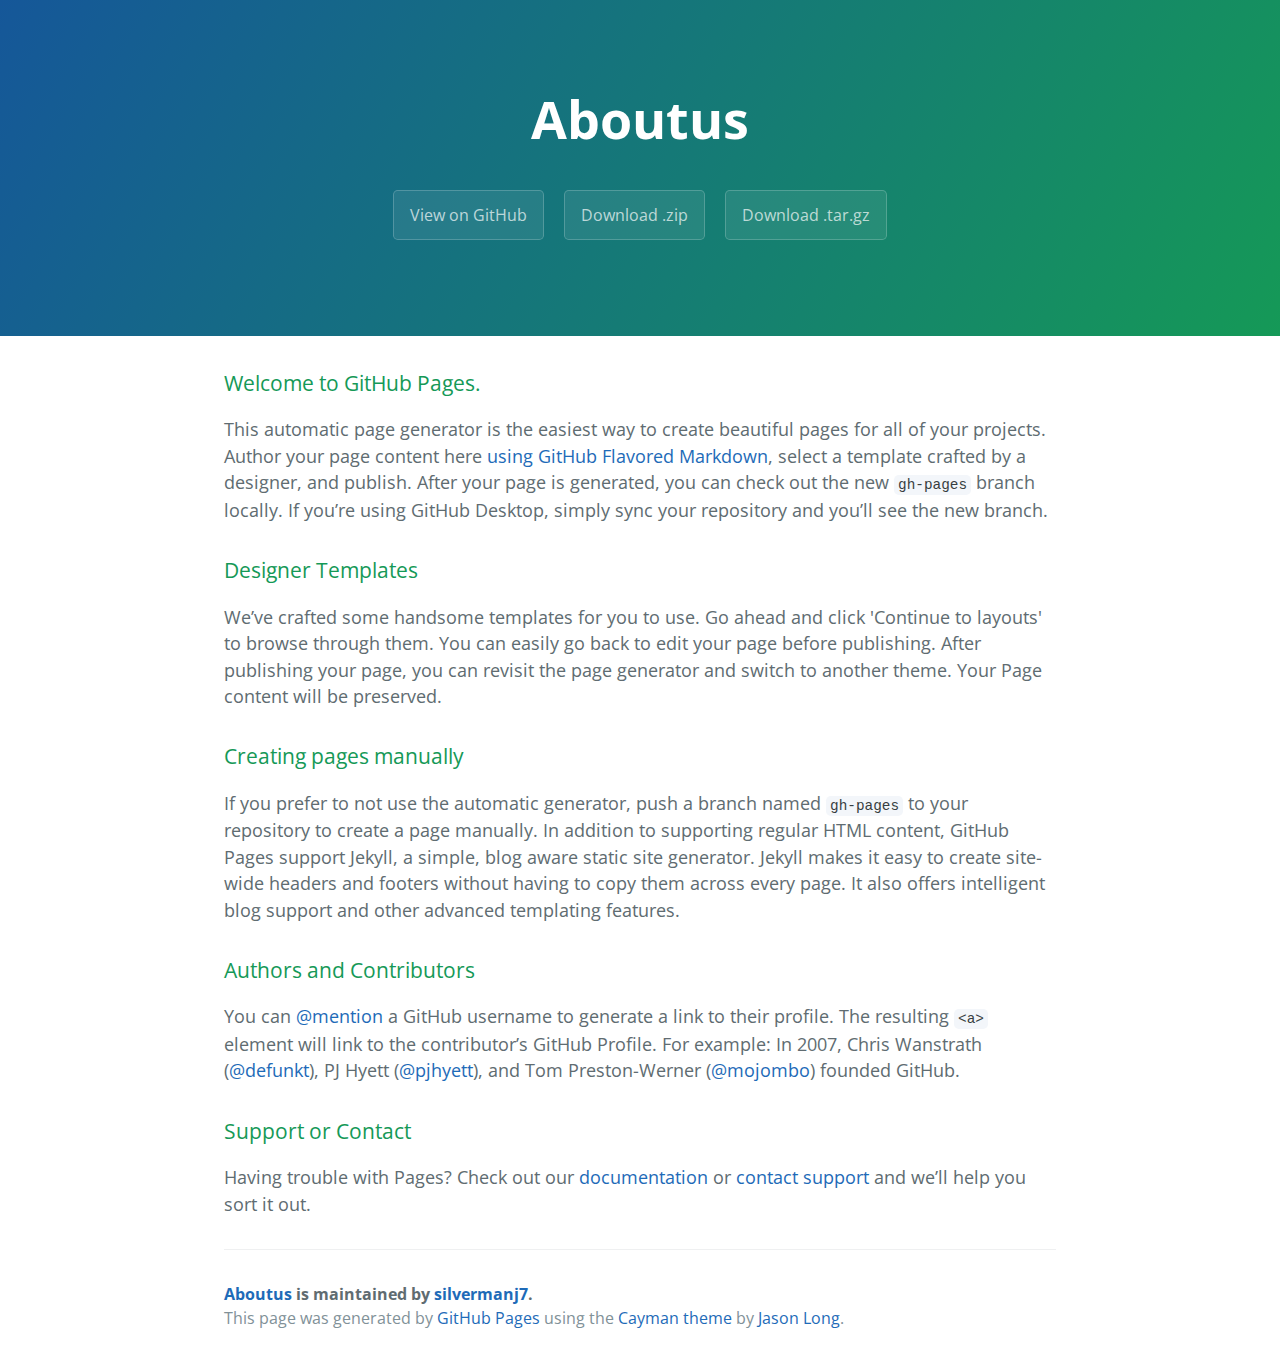
==== index.html @ eceffdce "Create gh-pages branch via GitHub" ====
<!DOCTYPE html>
<html lang="en-us">
  <head>
    <meta charset="UTF-8">
    <title>Aboutus by silvermanj7</title>
    <meta name="viewport" content="width=device-width, initial-scale=1">
    <link rel="stylesheet" type="text/css" href="stylesheets/normalize.css" media="screen">
    <link href='https://fonts.googleapis.com/css?family=Open+Sans:400,700' rel='stylesheet' type='text/css'>
    <link rel="stylesheet" type="text/css" href="stylesheets/stylesheet.css" media="screen">
    <link rel="stylesheet" type="text/css" href="stylesheets/github-light.css" media="screen">
  </head>
  <body>
    <section class="page-header">
      <h1 class="project-name">Aboutus</h1>
      <h2 class="project-tagline"></h2>
      <a href="https://github.com/silvermanj7/aboutus" class="btn">View on GitHub</a>
      <a href="https://github.com/silvermanj7/aboutus/zipball/master" class="btn">Download .zip</a>
      <a href="https://github.com/silvermanj7/aboutus/tarball/master" class="btn">Download .tar.gz</a>
    </section>

    <section class="main-content">
      <h3>
<a id="welcome-to-github-pages" class="anchor" href="#welcome-to-github-pages" aria-hidden="true"><span aria-hidden="true" class="octicon octicon-link"></span></a>Welcome to GitHub Pages.</h3>

<p>This automatic page generator is the easiest way to create beautiful pages for all of your projects. Author your page content here <a href="https://guides.github.com/features/mastering-markdown/">using GitHub Flavored Markdown</a>, select a template crafted by a designer, and publish. After your page is generated, you can check out the new <code>gh-pages</code> branch locally. If you’re using GitHub Desktop, simply sync your repository and you’ll see the new branch.</p>

<h3>
<a id="designer-templates" class="anchor" href="#designer-templates" aria-hidden="true"><span aria-hidden="true" class="octicon octicon-link"></span></a>Designer Templates</h3>

<p>We’ve crafted some handsome templates for you to use. Go ahead and click 'Continue to layouts' to browse through them. You can easily go back to edit your page before publishing. After publishing your page, you can revisit the page generator and switch to another theme. Your Page content will be preserved.</p>

<h3>
<a id="creating-pages-manually" class="anchor" href="#creating-pages-manually" aria-hidden="true"><span aria-hidden="true" class="octicon octicon-link"></span></a>Creating pages manually</h3>

<p>If you prefer to not use the automatic generator, push a branch named <code>gh-pages</code> to your repository to create a page manually. In addition to supporting regular HTML content, GitHub Pages support Jekyll, a simple, blog aware static site generator. Jekyll makes it easy to create site-wide headers and footers without having to copy them across every page. It also offers intelligent blog support and other advanced templating features.</p>

<h3>
<a id="authors-and-contributors" class="anchor" href="#authors-and-contributors" aria-hidden="true"><span aria-hidden="true" class="octicon octicon-link"></span></a>Authors and Contributors</h3>

<p>You can <a href="https://help.github.com/articles/basic-writing-and-formatting-syntax/#mentioning-users-and-teams" class="user-mention">@mention</a> a GitHub username to generate a link to their profile. The resulting <code>&lt;a&gt;</code> element will link to the contributor’s GitHub Profile. For example: In 2007, Chris Wanstrath (<a href="https://github.com/defunkt" class="user-mention">@defunkt</a>), PJ Hyett (<a href="https://github.com/pjhyett" class="user-mention">@pjhyett</a>), and Tom Preston-Werner (<a href="https://github.com/mojombo" class="user-mention">@mojombo</a>) founded GitHub.</p>

<h3>
<a id="support-or-contact" class="anchor" href="#support-or-contact" aria-hidden="true"><span aria-hidden="true" class="octicon octicon-link"></span></a>Support or Contact</h3>

<p>Having trouble with Pages? Check out our <a href="https://help.github.com/pages">documentation</a> or <a href="https://github.com/contact">contact support</a> and we’ll help you sort it out.</p>

      <footer class="site-footer">
        <span class="site-footer-owner"><a href="https://github.com/silvermanj7/aboutus">Aboutus</a> is maintained by <a href="https://github.com/silvermanj7">silvermanj7</a>.</span>

        <span class="site-footer-credits">This page was generated by <a href="https://pages.github.com">GitHub Pages</a> using the <a href="https://github.com/jasonlong/cayman-theme">Cayman theme</a> by <a href="https://twitter.com/jasonlong">Jason Long</a>.</span>
      </footer>

    </section>

  
  </body>
</html>
---- stylesheets/stylesheet.css ----
* {
  box-sizing: border-box; }

body {
  padding: 0;
  margin: 0;
  font-family: "Open Sans", "Helvetica Neue", Helvetica, Arial, sans-serif;
  font-size: 16px;
  line-height: 1.5;
  color: #606c71; }

a {
  color: #1e6bb8;
  text-decoration: none; }
  a:hover {
    text-decoration: underline; }

.btn {
  display: inline-block;
  margin-bottom: 1rem;
  color: rgba(255, 255, 255, 0.7);
  background-color: rgba(255, 255, 255, 0.08);
  border-color: rgba(255, 255, 255, 0.2);
  border-style: solid;
  border-width: 1px;
  border-radius: 0.3rem;
  transition: color 0.2s, background-color 0.2s, border-color 0.2s; }
  .btn + .btn {
    margin-left: 1rem; }

.btn:hover {
  color: rgba(255, 255, 255, 0.8);
  text-decoration: none;
  background-color: rgba(255, 255, 255, 0.2);
  border-color: rgba(255, 255, 255, 0.3); }

@media screen and (min-width: 64em) {
  .btn {
    padding: 0.75rem 1rem; } }

@media screen and (min-width: 42em) and (max-width: 64em) {
  .btn {
    padding: 0.6rem 0.9rem;
    font-size: 0.9rem; } }

@media screen and (max-width: 42em) {
  .btn {
    display: block;
    width: 100%;
    padding: 0.75rem;
    font-size: 0.9rem; }
    .btn + .btn {
      margin-top: 1rem;
      margin-left: 0; } }

.page-header {
  color: #fff;
  text-align: center;
  background-color: #159957;
  background-image: linear-gradient(120deg, #155799, #159957); }

@media screen and (min-width: 64em) {
  .page-header {
    padding: 5rem 6rem; } }

@media screen and (min-width: 42em) and (max-width: 64em) {
  .page-header {
    padding: 3rem 4rem; } }

@media screen and (max-width: 42em) {
  .page-header {
    padding: 2rem 1rem; } }

.project-name {
  margin-top: 0;
  margin-bottom: 0.1rem; }

@media screen and (min-width: 64em) {
  .project-name {
    font-size: 3.25rem; } }

@media screen and (min-width: 42em) and (max-width: 64em) {
  .project-name {
    font-size: 2.25rem; } }

@media screen and (max-width: 42em) {
  .project-name {
    font-size: 1.75rem; } }

.project-tagline {
  margin-bottom: 2rem;
  font-weight: normal;
  opacity: 0.7; }

@media screen and (min-width: 64em) {
  .project-tagline {
    font-size: 1.25rem; } }

@media screen and (min-width: 42em) and (max-width: 64em) {
  .project-tagline {
    font-size: 1.15rem; } }

@media screen and (max-width: 42em) {
  .project-tagline {
    font-size: 1rem; } }

.main-content :first-child {
  margin-top: 0; }
.main-content img {
  max-width: 100%; }
.main-content h1, .main-content h2, .main-content h3, .main-content h4, .main-content h5, .main-content h6 {
  margin-top: 2rem;
  margin-bottom: 1rem;
  font-weight: normal;
  color: #159957; }
.main-content p {
  margin-bottom: 1em; }
.main-content code {
  padding: 2px 4px;
  font-family: Consolas, "Liberation Mono", Menlo, Courier, monospace;
  font-size: 0.9rem;
  color: #383e41;
  background-color: #f3f6fa;
  border-radius: 0.3rem; }
.main-content pre {
  padding: 0.8rem;
  margin-top: 0;
  margin-bottom: 1rem;
  font: 1rem Consolas, "Liberation Mono", Menlo, Courier, monospace;
  color: #567482;
  word-wrap: normal;
  background-color: #f3f6fa;
  border: solid 1px #dce6f0;
  border-radius: 0.3rem; }
  .main-content pre > code {
    padding: 0;
    margin: 0;
    font-size: 0.9rem;
    color: #567482;
    word-break: normal;
    white-space: pre;
    background: transparent;
    border: 0; }
.main-content .highlight {
  margin-bottom: 1rem; }
  .main-content .highlight pre {
    margin-bottom: 0;
    word-break: normal; }
.main-content .highlight pre, .main-content pre {
  padding: 0.8rem;
  overflow: auto;
  font-size: 0.9rem;
  line-height: 1.45;
  border-radius: 0.3rem; }
.main-content pre code, .main-content pre tt {
  display: inline;
  max-width: initial;
  padding: 0;
  margin: 0;
  overflow: initial;
  line-height: inherit;
  word-wrap: normal;
  background-color: transparent;
  border: 0; }
  .main-content pre code:before, .main-content pre code:after, .main-content pre tt:before, .main-content pre tt:after {
    content: normal; }
.main-content ul, .main-content ol {
  margin-top: 0; }
.main-content blockquote {
  padding: 0 1rem;
  margin-left: 0;
  color: #819198;
  border-left: 0.3rem solid #dce6f0; }
  .main-content blockquote > :first-child {
    margin-top: 0; }
  .main-content blockquote > :last-child {
    margin-bottom: 0; }
.main-content table {
  display: block;
  width: 100%;
  overflow: auto;
  word-break: normal;
  word-break: keep-all; }
  .main-content table th {
    font-weight: bold; }
  .main-content table th, .main-content table td {
    padding: 0.5rem 1rem;
    border: 1px solid #e9ebec; }
.main-content dl {
  padding: 0; }
  .main-content dl dt {
    padding: 0;
    margin-top: 1rem;
    font-size: 1rem;
    font-weight: bold; }
  .main-content dl dd {
    padding: 0;
    margin-bottom: 1rem; }
.main-content hr {
  height: 2px;
  padding: 0;
  margin: 1rem 0;
  background-color: #eff0f1;
  border: 0; }

@media screen and (min-width: 64em) {
  .main-content {
    max-width: 64rem;
    padding: 2rem 6rem;
    margin: 0 auto;
    font-size: 1.1rem; } }

@media screen and (min-width: 42em) and (max-width: 64em) {
  .main-content {
    padding: 2rem 4rem;
    font-size: 1.1rem; } }

@media screen and (max-width: 42em) {
  .main-content {
    padding: 2rem 1rem;
    font-size: 1rem; } }

.site-footer {
  padding-top: 2rem;
  margin-top: 2rem;
  border-top: solid 1px #eff0f1; }

.site-footer-owner {
  display: block;
  font-weight: bold; }

.site-footer-credits {
  color: #819198; }

@media screen and (min-width: 64em) {
  .site-footer {
    font-size: 1rem; } }

@media screen and (min-width: 42em) and (max-width: 64em) {
  .site-footer {
    font-size: 1rem; } }

@media screen and (max-width: 42em) {
  .site-footer {
    font-size: 0.9rem; } }
---- stylesheets/github-light.css ----
/*
The MIT License (MIT)

Copyright (c) 2016 GitHub, Inc.

Permission is hereby granted, free of charge, to any person obtaining a copy
of this software and associated documentation files (the "Software"), to deal
in the Software without restriction, including without limitation the rights
to use, copy, modify, merge, publish, distribute, sublicense, and/or sell
copies of the Software, and to permit persons to whom the Software is
furnished to do so, subject to the following conditions:

The above copyright notice and this permission notice shall be included in all
copies or substantial portions of the Software.

THE SOFTWARE IS PROVIDED "AS IS", WITHOUT WARRANTY OF ANY KIND, EXPRESS OR
IMPLIED, INCLUDING BUT NOT LIMITED TO THE WARRANTIES OF MERCHANTABILITY,
FITNESS FOR A PARTICULAR PURPOSE AND NONINFRINGEMENT. IN NO EVENT SHALL THE
AUTHORS OR COPYRIGHT HOLDERS BE LIABLE FOR ANY CLAIM, DAMAGES OR OTHER
LIABILITY, WHETHER IN AN ACTION OF CONTRACT, TORT OR OTHERWISE, ARISING FROM,
OUT OF OR IN CONNECTION WITH THE SOFTWARE OR THE USE OR OTHER DEALINGS IN THE
SOFTWARE.

*/

.pl-c /* comment */ {
  color: #969896;
}

.pl-c1 /* constant, variable.other.constant, support, meta.property-name, support.constant, support.variable, meta.module-reference, markup.raw, meta.diff.header */,
.pl-s .pl-v /* string variable */ {
  color: #0086b3;
}

.pl-e /* entity */,
.pl-en /* entity.name */ {
  color: #795da3;
}

.pl-smi /* variable.parameter.function, storage.modifier.package, storage.modifier.import, storage.type.java, variable.other */,
.pl-s .pl-s1 /* string source */ {
  color: #333;
}

.pl-ent /* entity.name.tag */ {
  color: #63a35c;
}

.pl-k /* keyword, storage, storage.type */ {
  color: #a71d5d;
}

.pl-s /* string */,
.pl-pds /* punctuation.definition.string, string.regexp.character-class */,
.pl-s .pl-pse .pl-s1 /* string punctuation.section.embedded source */,
.pl-sr /* string.regexp */,
.pl-sr .pl-cce /* string.regexp constant.character.escape */,
.pl-sr .pl-sre /* string.regexp source.ruby.embedded */,
.pl-sr .pl-sra /* string.regexp string.regexp.arbitrary-repitition */ {
  color: #183691;
}

.pl-v /* variable */ {
  color: #ed6a43;
}

.pl-id /* invalid.deprecated */ {
  color: #b52a1d;
}

.pl-ii /* invalid.illegal */ {
  color: #f8f8f8;
  background-color: #b52a1d;
}

.pl-sr .pl-cce /* string.regexp constant.character.escape */ {
  font-weight: bold;
  color: #63a35c;
}

.pl-ml /* markup.list */ {
  color: #693a17;
}

.pl-mh /* markup.heading */,
.pl-mh .pl-en /* markup.heading entity.name */,
.pl-ms /* meta.separator */ {
  font-weight: bold;
  color: #1d3e81;
}

.pl-mq /* markup.quote */ {
  color: #008080;
}

.pl-mi /* markup.italic */ {
  font-style: italic;
  color: #333;
}

.pl-mb /* markup.bold */ {
  font-weight: bold;
  color: #333;
}

.pl-md /* markup.deleted, meta.diff.header.from-file */ {
  color: #bd2c00;
  background-color: #ffecec;
}

.pl-mi1 /* markup.inserted, meta.diff.header.to-file */ {
  color: #55a532;
  background-color: #eaffea;
}

.pl-mdr /* meta.diff.range */ {
  font-weight: bold;
  color: #795da3;
}

.pl-mo /* meta.output */ {
  color: #1d3e81;
}
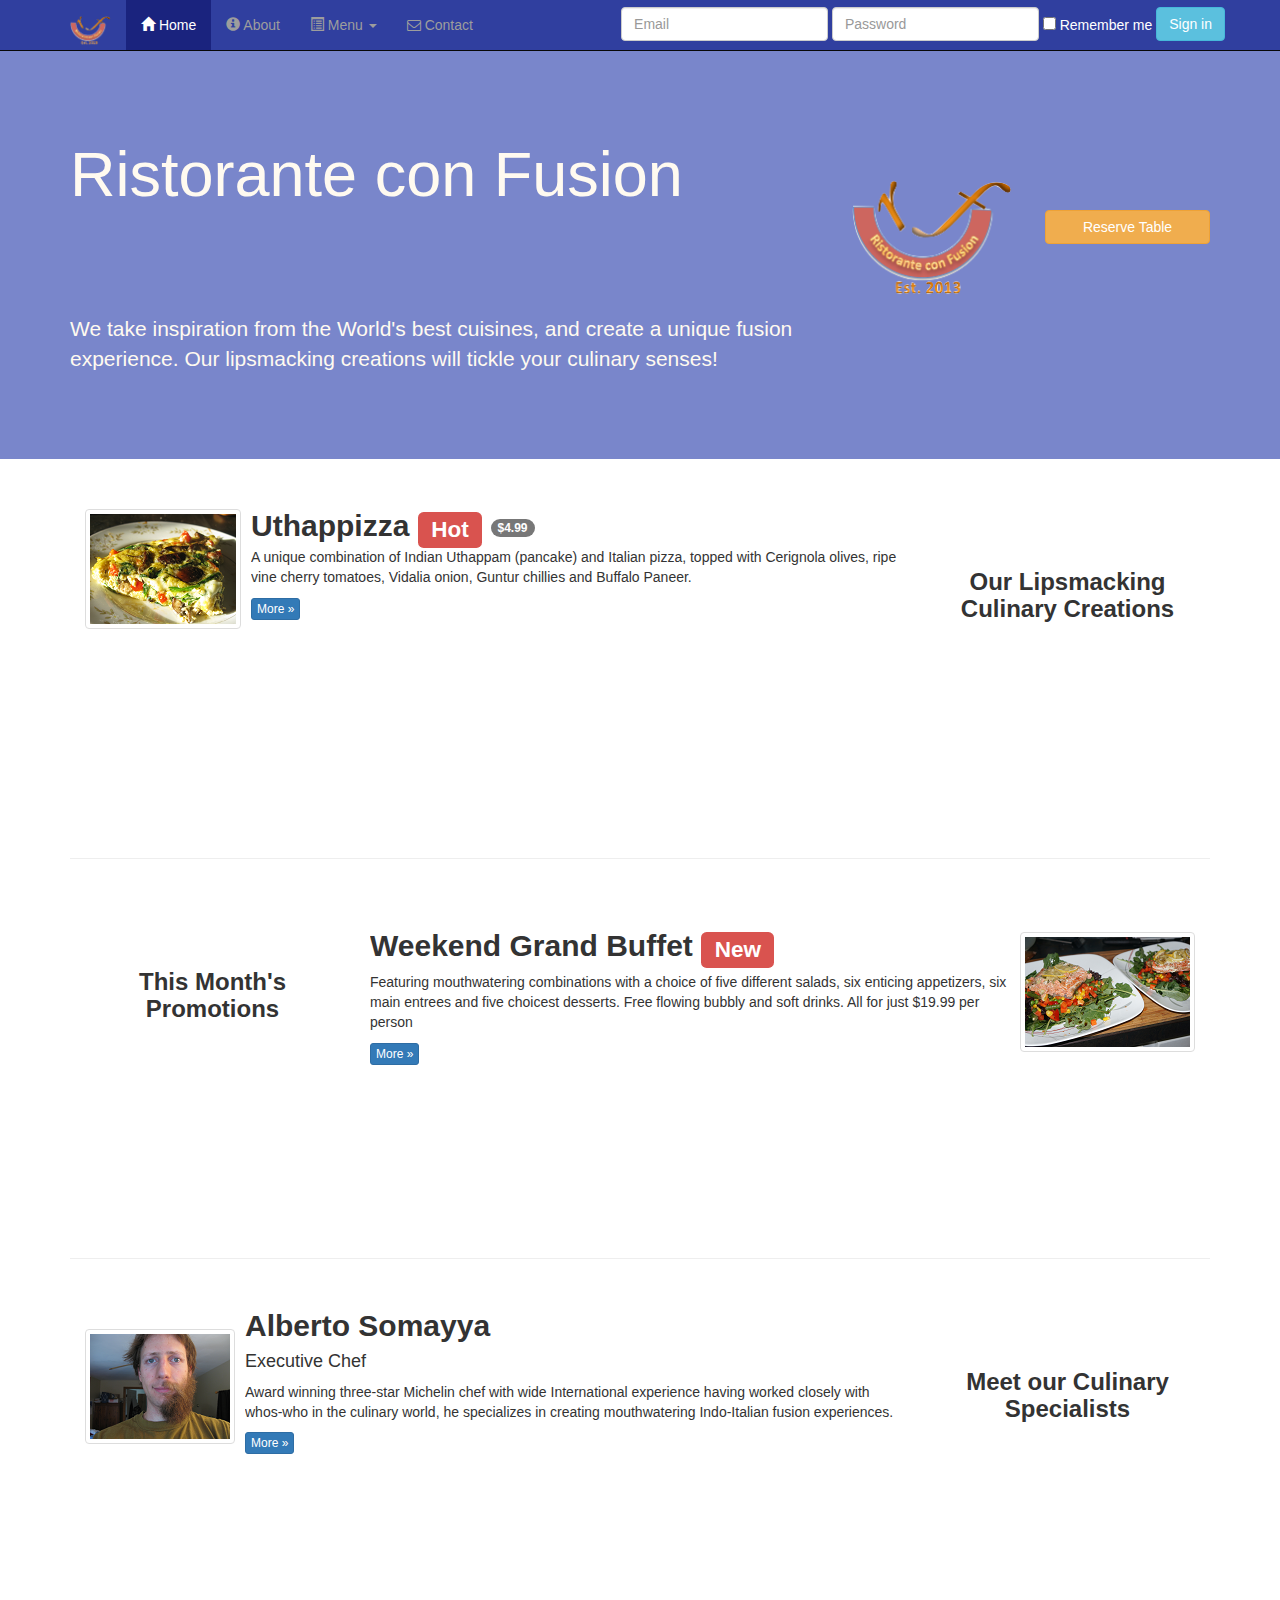
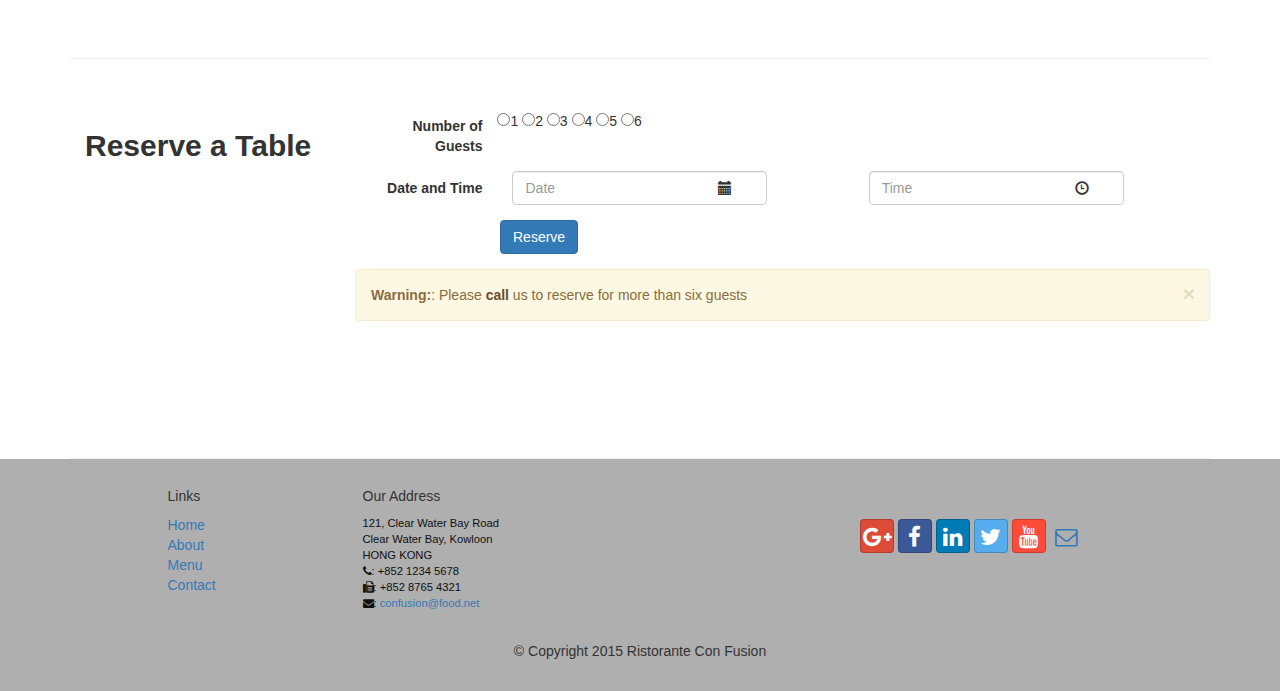
==== commit 0ce0ebb7: "smile" ====
--- a/index.html
+++ b/index.html
@@ -1,57 +1,277 @@
 <!DOCTYPE html>
-<html lang="en-us">
-  <head>
-    <meta charset="UTF-8">
-    <title>Aboutus by silvermanj7</title>
+<!-- saved from url=(0077)https://d396qusza40orc.cloudfront.net/phoenixassets/web-frameworks/index.html -->
+<html lang="en"><head>
+  <meta charset="utf-8">
+  <meta http-equiv="X-UA-Compatible" content="IE=edge">
+  <meta name="viewport" content="width=device-width, initial-scale=1">
+    <title>Ristorante Con Fusion</title>
+    <link rel="stylesheet" href="css/bootstrap.min.css">
+    <link href="css/mystylez.css" rel="stylesheet">
+    <link href="css/font-awesome.min.css" rel="stylesheet">
+    <link href="css/bootstrap-social.css" rel="stylesheet">
     <meta name="viewport" content="width=device-width, initial-scale=1">
-    <link rel="stylesheet" type="text/css" href="stylesheets/normalize.css" media="screen">
-    <link href='https://fonts.googleapis.com/css?family=Open+Sans:400,700' rel='stylesheet' type='text/css'>
-    <link rel="stylesheet" type="text/css" href="stylesheets/stylesheet.css" media="screen">
-    <link rel="stylesheet" type="text/css" href="stylesheets/github-light.css" media="screen">
-  </head>
-  <body>
-    <section class="page-header">
-      <h1 class="project-name">Aboutus</h1>
-      <h2 class="project-tagline"></h2>
-      <a href="https://github.com/silvermanj7/aboutus" class="btn">View on GitHub</a>
-      <a href="https://github.com/silvermanj7/aboutus/zipball/master" class="btn">Download .zip</a>
-      <a href="https://github.com/silvermanj7/aboutus/tarball/master" class="btn">Download .tar.gz</a>
-    </section>
-
-    <section class="main-content">
-      <h3>
-<a id="welcome-to-github-pages" class="anchor" href="#welcome-to-github-pages" aria-hidden="true"><span aria-hidden="true" class="octicon octicon-link"></span></a>Welcome to GitHub Pages.</h3>
-
-<p>This automatic page generator is the easiest way to create beautiful pages for all of your projects. Author your page content here <a href="https://guides.github.com/features/mastering-markdown/">using GitHub Flavored Markdown</a>, select a template crafted by a designer, and publish. After your page is generated, you can check out the new <code>gh-pages</code> branch locally. If you’re using GitHub Desktop, simply sync your repository and you’ll see the new branch.</p>
-
-<h3>
-<a id="designer-templates" class="anchor" href="#designer-templates" aria-hidden="true"><span aria-hidden="true" class="octicon octicon-link"></span></a>Designer Templates</h3>
-
-<p>We’ve crafted some handsome templates for you to use. Go ahead and click 'Continue to layouts' to browse through them. You can easily go back to edit your page before publishing. After publishing your page, you can revisit the page generator and switch to another theme. Your Page content will be preserved.</p>
-
-<h3>
-<a id="creating-pages-manually" class="anchor" href="#creating-pages-manually" aria-hidden="true"><span aria-hidden="true" class="octicon octicon-link"></span></a>Creating pages manually</h3>
-
-<p>If you prefer to not use the automatic generator, push a branch named <code>gh-pages</code> to your repository to create a page manually. In addition to supporting regular HTML content, GitHub Pages support Jekyll, a simple, blog aware static site generator. Jekyll makes it easy to create site-wide headers and footers without having to copy them across every page. It also offers intelligent blog support and other advanced templating features.</p>
-
-<h3>
-<a id="authors-and-contributors" class="anchor" href="#authors-and-contributors" aria-hidden="true"><span aria-hidden="true" class="octicon octicon-link"></span></a>Authors and Contributors</h3>
-
-<p>You can <a href="https://help.github.com/articles/basic-writing-and-formatting-syntax/#mentioning-users-and-teams" class="user-mention">@mention</a> a GitHub username to generate a link to their profile. The resulting <code>&lt;a&gt;</code> element will link to the contributor’s GitHub Profile. For example: In 2007, Chris Wanstrath (<a href="https://github.com/defunkt" class="user-mention">@defunkt</a>), PJ Hyett (<a href="https://github.com/pjhyett" class="user-mention">@pjhyett</a>), and Tom Preston-Werner (<a href="https://github.com/mojombo" class="user-mention">@mojombo</a>) founded GitHub.</p>
-
-<h3>
-<a id="support-or-contact" class="anchor" href="#support-or-contact" aria-hidden="true"><span aria-hidden="true" class="octicon octicon-link"></span></a>Support or Contact</h3>
-
-<p>Having trouble with Pages? Check out our <a href="https://help.github.com/pages">documentation</a> or <a href="https://github.com/contact">contact support</a> and we’ll help you sort it out.</p>
-
-      <footer class="site-footer">
-        <span class="site-footer-owner"><a href="https://github.com/silvermanj7/aboutus">Aboutus</a> is maintained by <a href="https://github.com/silvermanj7">silvermanj7</a>.</span>
-
-        <span class="site-footer-credits">This page was generated by <a href="https://pages.github.com">GitHub Pages</a> using the <a href="https://github.com/jasonlong/cayman-theme">Cayman theme</a> by <a href="https://twitter.com/jasonlong">Jason Long</a>.</span>
-      </footer>
-
-    </section>
-
-  
-  </body>
-</html>
+</head>
+
+<body>
+  <nav class="navbar navbar-inverse navbar-fixed-top" role="navigation">
+    <div class="container">
+      <div class="navbar-header">
+                    <button type="button" class="navbar-toggle collapsed" data-toggle="collapse" data-target="#navbar" aria-expanded="false" aria-controls="navbar">
+                        <span class="sr-only">Toggle navigation</span>
+                        <span class="icon-bar"></span>
+                        <span class="icon-bar"></span>
+                        <span class="icon-bar"></span>
+                    </button>
+                    <a class="navbar-brand" href="#"><img src="img/logo.png" height=30 width=41></a>
+                </div>
+      <div id="navbar" class="navbar-collapse collapse">
+        <ul class="nav navbar-nav" id="centerme">
+          <li class="active"><a href="#"><span class="glyphicon glyphicon-home"
+                         aria-hidden="true"></span> Home</a></li>
+          <li><a href="aboutus.html"><span class="glyphicon glyphicon-info-sign"
+               aria-hidden="true"></span> About</a></li>
+          <li class="dropdown">
+                        <a href="#" class="dropdown-toggle" data-toggle="dropdown"
+                         role="button" aria-haspopup="true" aria-expanded="false">
+                         <span class="glyphicon glyphicon-list-alt"
+                          aria-hidden="true"></span>
+                         Menu <span class="caret"></span></a>
+                        <ul class="dropdown-menu">
+                            <li><a href="#">Appetizers</a></li>
+                            <li><a href="#">Main Courses</a></li>
+                            <li><a href="#">Desserts</a></li>
+                            <li><a href="#">Drinks</a></li>
+                            <li role="separator" class="divider"></li>
+                            <li class="dropdown-header">Specials</li>
+                            <li><a href="#">Lunch Buffet</a></li>
+                            <li><a href="#">Weekend Brunch</a></li>
+                        </ul>
+          </li>
+          <li><a href="contactus.html"><i class="fa fa-envelope-o"></i> Contact</a></li>
+        </ul>
+        <form role="form" class="navbar-right form-inline" style="padding-top:7px">
+          <div class="form-group">
+            <label class="sr-only" for="email">Email address</label>
+            <input type="email" class="form-control" id="email" placeholder="Email">
+          </div>
+          <div class="form-group">
+            <label class="sr-only" for="email">Password</label>
+            <input type="password" class="form-control" id="pwd"  placeholder="Password">
+          </div>
+          <div class="checkbox">
+            <label style="color:white"><input type="checkbox" > Remember me</label>
+          </div>
+          <button type="submit" class="btn btn-info">Sign in</button>
+        </form>
+      </div>
+  </nav>
+    <header class="jumbotron">
+
+        <!-- Main component for a primary marketing message or call to action -->
+
+        <div class="container">
+            <div class="row">
+                <div class="col-xs-12 col-sm-8">
+                    <h1>Ristorante con Fusion</h1>
+                    <p style="padding:40px;"></p>
+                    <p>We take inspiration from the World's best cuisines, and create a unique fusion experience. Our lipsmacking creations will tickle your culinary senses!</p>
+                </div>
+                <div class="col-xs-12 col-sm-2">
+                    <p style="padding:20px;"></p>
+                    <img src="img/logo.png" class="img-responsive">
+                </div>
+                <div class="col-xs-12 col-sm-2">
+                    <a href="#guestform"><button style="margin-top:90px"class="btn btn-warning btn-block">Reserve Table
+                    </button></a>
+                </div>
+            </div>
+        </div>
+    </header>
+
+    <div class="container">
+        <div class="row row-content">
+            <div class="col-xs-12 col-sm-3 col-sm-push-9">
+                <p style="padding:20px;"></p>
+                <h3 align="center">Our Lipsmacking Culinary Creations</h3>
+            </div>
+            <div class="col-xs-12 col-sm-9 col-sm-pull-3">
+              <div class="media">
+                  <div class="media-left media-middle">
+                      <a href="#">
+                      <img class="media-object img-thumbnail"
+                       src="img/pizzaZ.png" alt="Uthappizza">
+                      </a>
+                  </div>
+                  <div class="media-body">
+                      <h2 class="media-heading">Uthappizza
+                        <span class="label label-danger">Hot</span>
+                        <span class="badge">$4.99</span>
+                      </h2>
+                      <p>A unique combination of Indian Uthappam (pancake) and
+                        Italian pizza, topped with Cerignola olives, ripe vine
+                        cherry tomatoes, Vidalia onion, Guntur chillies and
+                        Buffalo Paneer.</p>
+                      <p><a class="btn btn-primary btn-xs" href="#">More &raquo;</a></p>
+                  </div>
+              </div>
+            </div>
+        </div>
+
+
+        <div class="row row-content">
+            <div class="col-xs-12 col-sm-3 ">
+                <p style="padding:20px;"></p>
+                <h3 align="center">This Month's Promotions</h3>
+            </div>
+            <div class="col-xs-12 col-sm-9">
+              <div class="media">
+                <div class="media-body">
+                  <h2 >Weekend Grand Buffet <span class="label label-danger">New</span></h2>
+                  <p>Featuring mouthwatering combinations with a choice of five different salads, six enticing appetizers, six main entrees and five choicest desserts. Free flowing bubbly and soft drinks. All for just $19.99 per person </p>
+                  <p><a class="btn btn-primary btn-xs" href="#">More &raquo;</a></p>
+                </div>
+                  <div class="media-middle media-right">
+                    <a href="#">
+                    <img class="media-object img-thumbnail"
+                     src="img/foodZ.png" alt="Jake S.">
+                    </a>
+                  </div>
+
+        </div>
+      </div>
+    </div>
+        <div class="row row-content">
+            <div class="col-xs-12 col-sm-3 col-sm-push-9">
+                <p style="padding:20px;"></p>
+                <h3 align="center">Meet our Culinary Specialists</h3>
+            </div>
+            <div class="col-xs-12 col-sm-9 col-sm-pull-3">
+              <div class="media">
+                  <div class="media-left media-middle">
+                      <a href="#">
+                      <img class="media-object img-thumbnail"
+                       src="img/chefJ.png" alt="Jake S.">
+                      </a>
+                  </div>
+                  <div class="media-body">
+                      <h2 class="media-heading">Alberto Somayya</h2>
+                      <h4>Executive Chef</h4>
+                      <p>Award winning three-star Michelin chef with wide
+                       International experience having worked closely with
+                       whos-who in the culinary world, he specializes in
+                        creating mouthwatering Indo-Italian fusion experiences.
+                       </p>
+                      <p><a class="btn btn-primary btn-xs" href="#">More &raquo;</a></p>
+                  </div>
+              </div>
+          </div>
+          </div>
+          <div class="row row-content"  id="guestform">
+            <div class="col-xs-12 col-sm-3" >
+              <h2>Reserve a Table</h2></div>
+              <!-- Form -->
+            <div class="col-xs-12 col-sm-9">
+              <form class="form-horizontal" role="form">
+                  <div class="form-group">
+                    <label for="Raddio" class="col-sm-2 control-label">Number of Guests</label>
+                    <div class="input-group col-sm-10">
+                        <input type="radio" >1
+                        <input type="radio" >2
+                        <input type="radio" >3
+                        <input type="radio" >4
+                        <input type="radio" >5
+                        <input type="radio" >6
+                     </div>
+                   </div>
+                   <!-- <div class="form-inline"> -->
+                <div class="form-group">
+                  <!-- one col 1-->
+                  <label for="datus" class="col-xs-12 col-sm-2 control-label">Date and Time</label>
+                  <!-- another one col 2-->
+                  <div class="col-xs-5 col-sm-4 ">
+                    <span class="glyphicon glyphicon-calendar" style="position:absolute;top:10px;right:50px;"></span>
+                    <input type="text" class="form-control " id="datus" name="datus" placeholder="Date"/>
+                  </div>
+                  <!-- last one col 3-->
+                  <div class="col-xs-5 col-sm-4 col-sm-offset-1">
+                    <label for="timus" class="sr-only">Date and Time</label>
+                    <span class="glyphicon glyphicon-time" style="position:absolute;top:10px;right:50px;"></span>
+                    <input type="text" class="form-control" name="timus"id="timus"placeholder="Time"/>
+                  </div>
+                </div>
+                <!-- button -->
+              <div class="form-group">
+                <div class="col-xs-12 col-sm-pull-3">
+                  <button type="submit" class="btn btn-primary col-sm-offset-5">Reserve</button>
+                </div>
+              </div>
+              <!-- warning -->
+              <div class="form-group">
+                  <div class="alert alert-warning alert-dismissable" role="alert">
+                    <button type="button"class="close" data-dismiss="alert" aria-label="Close">
+                      <span aria-hidden="ture">&times;</span></button>
+                      <strong>Warning:</strong>: Please <a href="tel:+85212345678" class="alert-link">
+                        call</a> us to reserve for more than six guests
+                  </div>
+              </div>
+              </form>
+            </div>
+
+            </div><!-- row-->
+
+        </div><!-- container-->
+
+
+
+
+
+    <footer class="row-footer">
+        <div class="container">
+            <div class="row">
+                <div class="col-xs-5 col-xs-offset-1 col-sm-2 col-sm-offset-1">
+                    <h5>Links</h5>
+                    <ul class="list-unstyled">
+                        <li><a href="https://d396qusza40orc.cloudfront.net/phoenixassets/web-frameworks/index.html#">Home</a></li>
+                        <li><a href="https://d396qusza40orc.cloudfront.net/phoenixassets/web-frameworks/index.html#">About</a></li>
+                        <li><a href="https://d396qusza40orc.cloudfront.net/phoenixassets/web-frameworks/index.html#">Menu</a></li>
+                        <li><a href="https://d396qusza40orc.cloudfront.net/phoenixassets/web-frameworks/index.html#">Contact</a></li>
+                    </ul>
+                </div>
+                <div class="col-xs-6 col-sm-5">
+                    <h5>Our Address</h5>
+                    <address>
+		              121, Clear Water Bay Road<br>
+		              Clear Water Bay, Kowloon<br>
+		              HONG KONG<br>
+                  <i class="fa fa-phone"></i>: +852 1234 5678<br>
+             <i class="fa fa-fax"></i>: +852 8765 4321<br>
+             <i class="fa fa-envelope"></i>:
+                                <a href="mailto:confusion@food.net">confusion@food.net</a>
+		           </address>
+                </div>
+                <div class="col-xs-12 col-sm-4">
+                  <div class="nav navbar-nav" style="padding: 40px 10px;">
+                      <a class="btn btn-social-icon btn-google-plus" href="http://google.com/+"><i class="fa fa-google-plus"></i></a>
+                      <a class="btn btn-social-icon btn-facebook" href="http://www.facebook.com/profile.php?id="><i class="fa fa-facebook"></i></a>
+                      <a class="btn btn-social-icon btn-linkedin" href="http://www.linkedin.com/in/"><i class="fa fa-linkedin"></i></a>
+                      <a class="btn btn-social-icon btn-twitter" href="http://twitter.com/"><i class="fa fa-twitter"></i></a>
+                      <a class="btn btn-social-icon btn-youtube" href="http://youtube.com/"><i class="fa fa-youtube"></i></a>
+                      <a class="btn btn-social-icon" href="mailto:"><i class="fa fa-envelope-o"></i></a>
+                  </div>
+
+                </div>
+                <div class="col-xs-12">
+                    <p style="padding:10px;"></p>
+                    <p align="center">© Copyright 2015 Ristorante Con Fusion</p>
+                </div>
+            </div>
+        </div>
+
+
+
+    </footer>
+    <script src="https://ajax.googleapis.com/ajax/libs/jquery/2.1.4/jquery.min.js"></script>
+    <script src="js/bootstrap.min.js"></script>
+
+
+</body></html>
--- a/css/mystylez.css
+++ b/css/mystylez.css
@@ -0,0 +1,41 @@
+.row-header{margin:0px auto;padding:0px auto;}
+.row-content{margin:0px auto;padding: 50px 0px 50px 0px;border-bottom: 1px ridge;min-height: 400px;}
+.row-footer{background-color: #AfAfAf;margin:0px auto;padding: 20px 0px 20px 0px;}
+.jumbotron{padding:70px 30px 70px 30px;margin:0px auto;background: #7986CB;color:floralwhite;}
+address{font-size: 80%;margin:0px;color:#0f0f0f;}
+body{
+    padding:50px 0px 0px 0px;
+    z-index:0;
+}
+
+.navbar-inverse {
+     background: #303F9F;
+}
+#centerme{text-align: center;}
+.navbar-inverse .navbar-nav > .active > a,
+.navbar-inverse .navbar-nav > .active > a:hover,
+.navbar-inverse .navbar-nav > .active > a:focus {
+    color: #fff;
+    background: #1A237E;
+}
+
+.navbar-inverse .navbar-nav > .open > a,
+ .navbar-inverse .navbar-nav > .open > a:hover,
+ .navbar-inverse .navbar-nav > .open > a:focus {
+    color: #fff;
+    background: #1A237E;
+}
+
+.navbar-inverse .navbar-nav .open .dropdown-menu> li> a,
+.navbar-inverse .navbar-nav .open .dropdown-menu {
+    background-color: #303F9F;
+    color:#eeeeee;
+}
+
+.navbar-inverse .navbar-nav .open .dropdown-menu> li> a:hover {
+    color:#000000;
+}
+.lines{padding: 30px;margin-top: 20px;margin-bottom: 20px;border:none;}
+h2, h3{font-weight: bold;}
+.jing{padding: 30px;padding-bottom: 90px;}
+#bread{background-color: lightgray;}
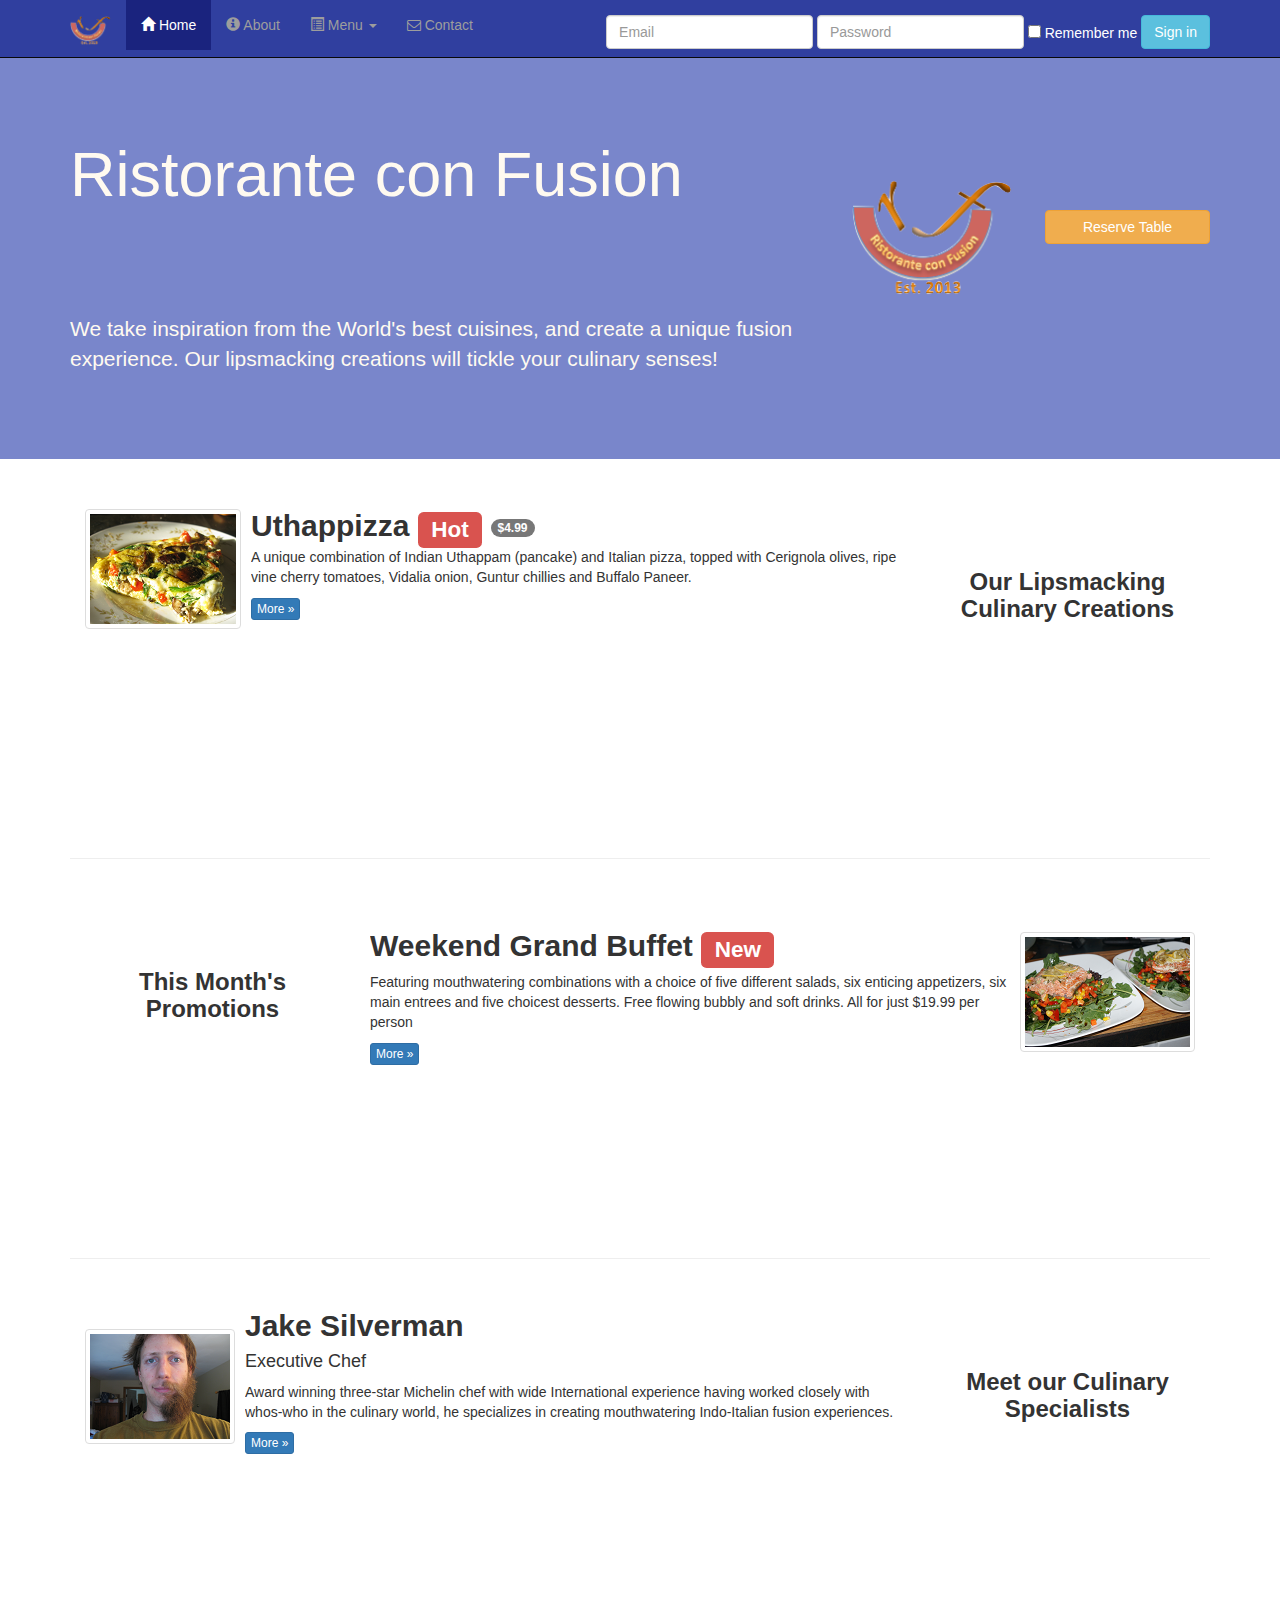
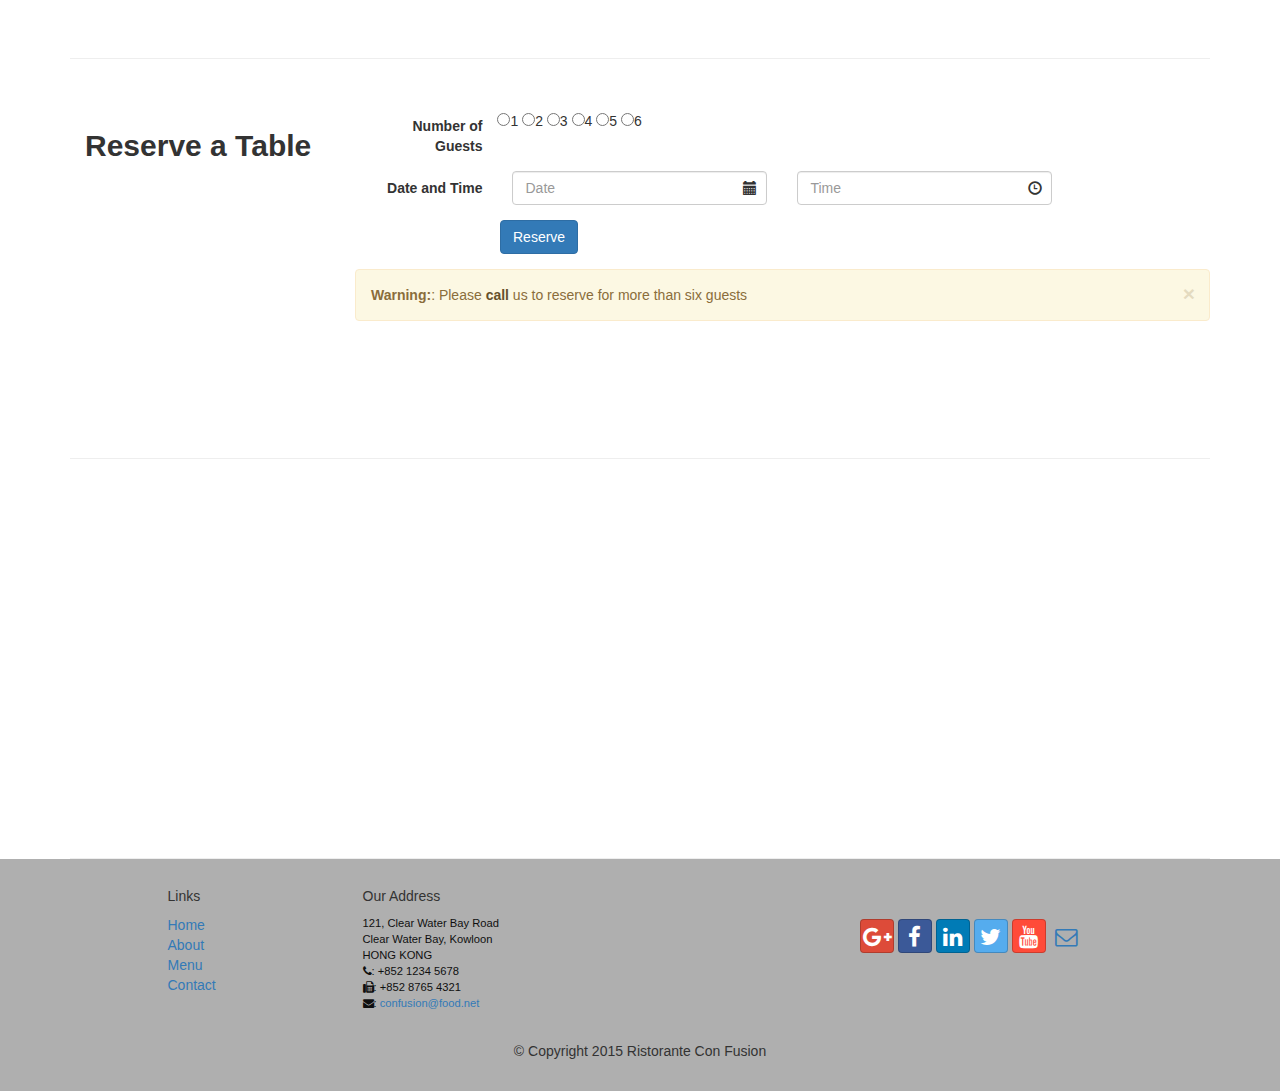
==== commit 1bc4e0a6: "mama" ====
--- a/index.html
+++ b/index.html
@@ -49,7 +49,7 @@
           </li>
           <li><a href="contactus.html"><i class="fa fa-envelope-o"></i> Contact</a></li>
         </ul>
-        <form role="form" class="navbar-right form-inline" style="padding-top:7px">
+        <form role="form" class="navbar-right navbar-form form-inline" style="padding-top:7px">
           <div class="form-group">
             <label class="sr-only" for="email">Email address</label>
             <input type="email" class="form-control" id="email" placeholder="Email">
@@ -154,7 +154,7 @@
                       </a>
                   </div>
                   <div class="media-body">
-                      <h2 class="media-heading">Alberto Somayya</h2>
+                      <h2 class="media-heading">Jake Silverman</h2>
                       <h4>Executive Chef</h4>
                       <p>Award winning three-star Michelin chef with wide
                        International experience having worked closely with
@@ -184,19 +184,19 @@
                      </div>
                    </div>
                    <!-- <div class="form-inline"> -->
-                <div class="form-group">
+                <div class="form-group ">
                   <!-- one col 1-->
                   <label for="datus" class="col-xs-12 col-sm-2 control-label">Date and Time</label>
                   <!-- another one col 2-->
-                  <div class="col-xs-5 col-sm-4 ">
-                    <span class="glyphicon glyphicon-calendar" style="position:absolute;top:10px;right:50px;"></span>
+                  <div class="col-xs-5 col-sm-4 has-feedback">
+                    <span class="glyphicon glyphicon-calendar form-control-feedback" ></span>
                     <input type="text" class="form-control " id="datus" name="datus" placeholder="Date"/>
                   </div>
                   <!-- last one col 3-->
-                  <div class="col-xs-5 col-sm-4 col-sm-offset-1">
+                  <div class="col-xs-5 col-sm-4 has-feedback">
                     <label for="timus" class="sr-only">Date and Time</label>
-                    <span class="glyphicon glyphicon-time" style="position:absolute;top:10px;right:50px;"></span>
                     <input type="text" class="form-control" name="timus"id="timus"placeholder="Time"/>
+                    <span class="glyphicon glyphicon-time form-control-feedback" ></span>
                   </div>
                 </div>
                 <!-- button -->
@@ -215,9 +215,12 @@
                   </div>
               </div>
               </form>
-            </div>
+            </div><!-- form -->
 
             </div><!-- row-->
+            <div class="row row-content">
+
+            </div>
 
         </div><!-- container-->
 
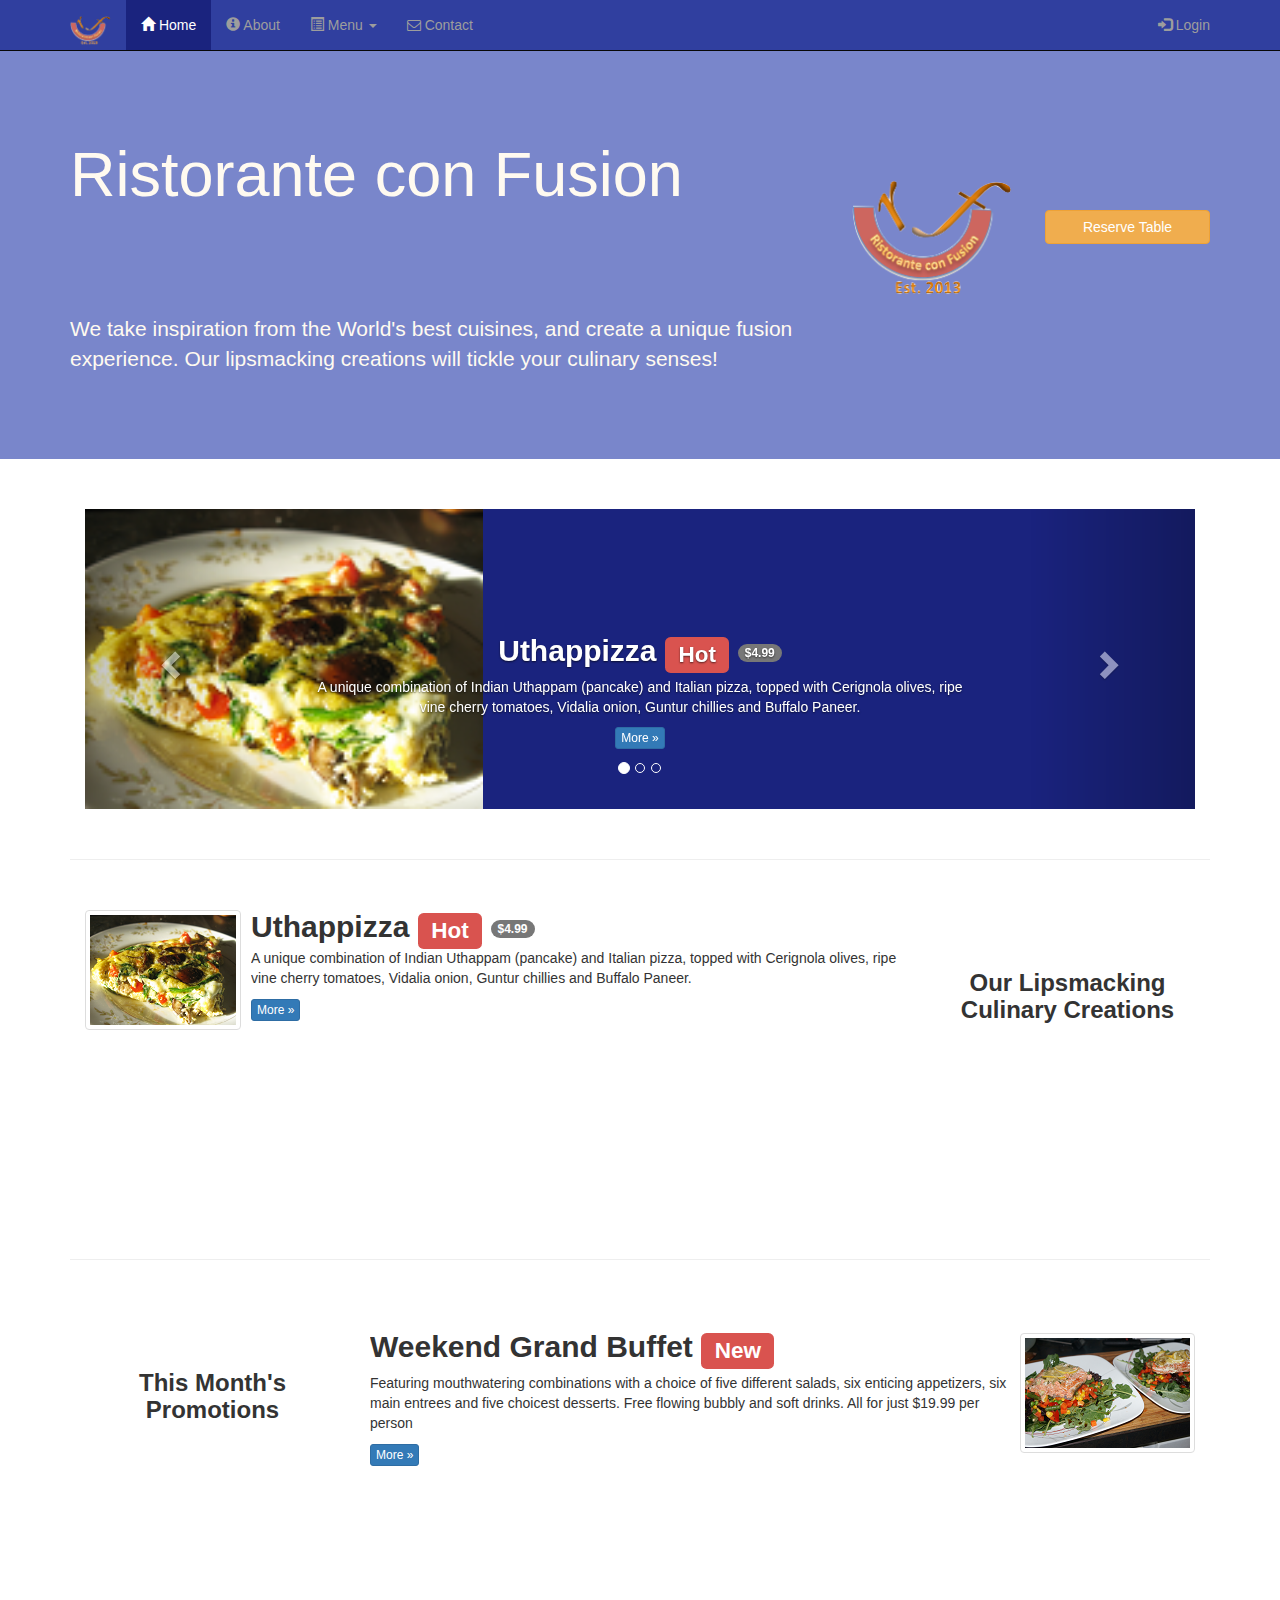
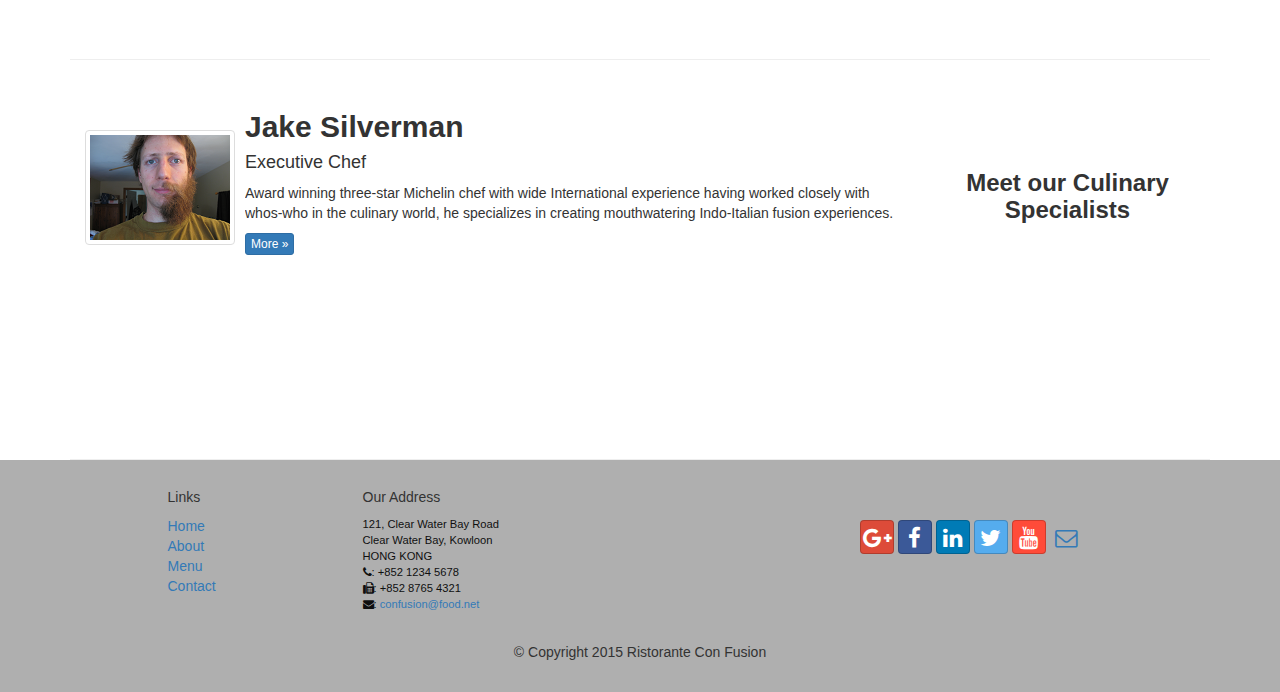
==== commit a6563b1c: "meanies" ====
--- a/index.html
+++ b/index.html
@@ -49,27 +49,126 @@
           </li>
           <li><a href="contactus.html"><i class="fa fa-envelope-o"></i> Contact</a></li>
         </ul>
-        <form role="form" class="navbar-right navbar-form form-inline" style="padding-top:7px">
-          <div class="form-group">
-            <label class="sr-only" for="email">Email address</label>
-            <input type="email" class="form-control" id="email" placeholder="Email">
-          </div>
-          <div class="form-group">
-            <label class="sr-only" for="email">Password</label>
-            <input type="password" class="form-control" id="pwd"  placeholder="Password">
-          </div>
-          <div class="checkbox">
-            <label style="color:white"><input type="checkbox" > Remember me</label>
-          </div>
-          <button type="submit" class="btn btn-info">Sign in</button>
-        </form>
+        <ul class="nav navbar-nav navbar-right">
+            <li><a data-toggle="modal" data-target="#loginModal">
+            <span class="glyphicon glyphicon-log-in"></span> Login</a>
+            </li>
+        </ul>
       </div>
-  </nav>
+
+    </div>
+   </nav>
+   <div id="loginModal" class="modal fade" role="dialog">
+     <div class="modal-dialog">
+     <!-- Modal content-->
+     <div class="modal-content">
+         <div class="modal-header">
+             <button type="button" class="close" data-dismiss="modal">&times;</button>
+             <h4 class="modal-title">Login </h4>
+         </div>
+         <div class="modal-body">
+           <form role="form" class=" form-inline" style="padding-top:7px">
+             <div class="form-group">
+               <label class="sr-only" for="email">Email address</label>
+               <input type="email" class="form-control" id="email" placeholder="Email">
+             </div>
+             <div class="form-group">
+               <label class="sr-only" for="email">Password</label>
+               <input type="password" class="form-control" id="pwd"  placeholder="Password">
+             </div>
+             <div class="checkbox">
+               <label style="color:black"><input type="checkbox" > Remember me</label>
+             </div>
+             <button type="submit" class="btn btn-info">Sign in</button>
+             <button type="button" class="btn btn-default btn-sm"
+             data-dismiss="modal">Cancel</button>
+
+           </form>
+         </div>
+
+         </div>
+         </div>
+     </div>
+     <div id="guestformModal" class="modal fade" role="dialog">
+       <div class="modal-dialog">
+       <!-- Modal content-->
+       <div class="modal-content">
+           <div class="modal-header">
+               <button type="button" class="close" data-dismiss="modal">&times;</button>
+               <h4 class="modal-title">Reserve a Table </h4>
+           </div>
+           <div class="modal-body">
+             <form class="form-horizontal" role="form">
+                 <div class="form-group">
+                   <label for="Raddio" class="col-sm-2 control-label">Number of Guests</label>
+                   <div class="input-group col-sm-10">
+                       <input type="radio" >1
+                       <input type="radio" >2
+                       <input type="radio" >3
+                       <input type="radio" >4
+                       <input type="radio" >5
+                       <input type="radio" >6
+                    </div>
+                  </div>
+                  <div class="form-group">
+                    <label for="smoke no-smoke" class="col-xs-12 col-sm-2">Section</label>
+                    <div class="btn-group" data-toggle="buttons" id="no-smoke">
+                     <label class="btn btn-success active">
+                       <input type="radio" autocomplete="off" checked> No-Smoking
+                     </label>
+                     <label class="btn btn-danger">
+                       <input type="radio" autocomplete="off" id="smoke"> Smoking
+                     </label>
+                   </div>
+                  </div>
+                  <!-- <div class="form-inline"> -->
+               <div class="form-group ">
+                 <!-- one col 1-->
+                 <label for="datus" class="col-xs-12 col-sm-2 control-label">Date and Time</label>
+                 <!-- another one col 2-->
+                 <div class="col-xs-5 col-sm-4 has-feedback">
+                   <span class="glyphicon glyphicon-calendar form-control-feedback" ></span>
+                   <input type="text" class="form-control " id="datus" name="datus" placeholder="Date"/>
+                 </div>
+                 <!-- last one col 3-->
+                 <div class="col-xs-5 col-sm-4 has-feedback">
+                   <label for="timus" class="sr-only">Date and Time</label>
+                   <input type="text" class="form-control" name="timus"id="timus"placeholder="Time"/>
+                   <span class="glyphicon glyphicon-time form-control-feedback" ></span>
+                 </div>
+               </div>
+               <!-- button -->
+             <div class="form-group">
+               <div class="col-xs-12 col-sm-5">
+                 <button type="submit" class="btn btn-primary col-sm-offset-5">Reserve</button>
+               </div>
+               <div class="col-xs-12 col-sm-1">
+               <button type="button" class="btn btn-default btn-md"
+               data-dismiss="modal">Cancel</button>
+             </div>
+             </div>
+
+             <!-- warning -->
+             <div class="form-group">
+                 <div class="alert alert-warning alert-dismissable" role="alert">
+                   <button type="button"class="close" data-dismiss="alert" aria-label="Close">
+                     <span aria-hidden="ture">&times;</span></button>
+                     <strong>Warning:</strong>: Please <a href="tel:+85212345678" class="alert-link">
+                       call</a> us to reserve for more than six guests
+                 </div>
+             </div>
+             </form>
+           </div>
+
+       </div>
+       </div>
+   </div>
     <header class="jumbotron">
 
         <!-- Main component for a primary marketing message or call to action -->
 
         <div class="container">
+
             <div class="row">
                 <div class="col-xs-12 col-sm-8">
                     <h1>Ristorante con Fusion</h1>
@@ -80,15 +179,80 @@
                     <p style="padding:20px;"></p>
                     <img src="img/logo.png" class="img-responsive">
                 </div>
-                <div class="col-xs-12 col-sm-2">
-                    <a href="#guestform"><button style="margin-top:90px"class="btn btn-warning btn-block">Reserve Table
-                    </button></a>
+                <div class="col-xs-12 col-sm-2"style="top:90px;">
+                  <a type="button"href="#guestform"class="btn btn-warning btn-block"
+                 title="Or Call us at +852 12345678"
+                 data-toggle="modal" data-target="#guestformModal"
+                 data-placement="bottom" >Reserve Table
+                    </a>
                 </div>
             </div>
         </div>
     </header>
 
     <div class="container">
+      <div class="row row-content">
+           <div class="col-xs-12">
+             <div id="mycarousel" class="carousel slide" data-ride="carousel">
+               <!-- Indicators -->
+                <ol class="carousel-indicators">
+                    <li data-target="#mycarousel" data-slide-to="0" class="active"></li>
+                    <li data-target="#mycarousel" data-slide-to="1"></li>
+                    <li data-target="#mycarousel" data-slide-to="2"></li>
+                </ol>
+
+               <!-- Wrapper for slides -->
+              <div class="carousel-inner" role="listbox">
+                  <div class="item active">
+                      <img class="img-responsive"
+                       src="img/pizzaZ.png" alt="Uthappizza">
+                      <div class="carousel-caption">
+                      <h2>Uthappizza  <span class="label label-danger">Hot</span> <span class="badge">$4.99</span></h2>
+                      <p>A unique combination of Indian Uthappam (pancake) and
+                        Italian pizza, topped with Cerignola olives, ripe vine
+                        cherry tomatoes, Vidalia onion, Guntur chillies and
+                        Buffalo Paneer.</p>
+                      <p><a class="btn btn-primary btn-xs" href="#">More &raquo;</a></p>
+                      </div>
+                  </div>
+                  <div class="item">
+                    <img class="media-object img-thumbnail"
+                     src="img/foodZ.png" alt="Jake S.">
+                      <div class="carousel-caption">
+                      <h2>Weekend Grand Buffet <span class="label label-danger label-xs">New</span></h2>
+                      <p>A unique combination of Indian Uthappam (pancake) and
+                        Italian pizza, topped with Cerignola olives, ripe vine
+                        cherry tomatoes, Vidalia onion, Guntur chillies and
+                        Buffalo Paneer.</p>
+                        <p><a class="btn btn-primary btn-xs" href="#">More &raquo;</a></p>
+                      </div>
+                  </div>
+                  <div class="item">
+                    <img class="media-object img-thumbnail"
+                     src="img/chefJ.png" alt="Jake S.">
+                      <div class="carousel-caption">
+                        <h2>Executive Chef</h2>
+                        <p>Award winning three-star Michelin chef with wide
+                         International experience having worked closely with
+                         whos-who in the culinary world, he specializes in
+                          creating mouthwatering Indo-Italian fusion experiences.
+                         </p>
+                        <p><a class="btn btn-primary btn-xs" href="#">More &raquo;</a></p>
+                      </div>
+                  </div>
+              </div>
+              <!-- Controls -->
+              <a class="left carousel-control" href="#mycarousel" role="button" data-slide="prev">
+                  <span class="glyphicon glyphicon-chevron-left" aria-hidden="true"></span>
+                  <span class="sr-only">Previous</span>
+              </a>
+              <a class="right carousel-control" href="#mycarousel" role="button" data-slide="next">
+                  <span class="glyphicon glyphicon-chevron-right" aria-hidden="true"></span>
+                  <span class="sr-only">Next</span>
+              </a>
+            </div> <!-- carousel div -->
+            </div>
+       </div>
         <div class="row row-content">
             <div class="col-xs-12 col-sm-3 col-sm-push-9">
                 <p style="padding:20px;"></p>
@@ -165,12 +329,12 @@
                   </div>
               </div>
           </div>
-          </div>
-          <div class="row row-content"  id="guestform">
+        </div>
+          <!-- <div class="row row-content"  id="guestform">
             <div class="col-xs-12 col-sm-3" >
               <h2>Reserve a Table</h2></div>
               <!-- Form -->
-            <div class="col-xs-12 col-sm-9">
+            <!-- <div class="col-xs-12 col-sm-9">
               <form class="form-horizontal" role="form">
                   <div class="form-group">
                     <label for="Raddio" class="col-sm-2 control-label">Number of Guests</label>
@@ -182,31 +346,42 @@
                         <input type="radio" >5
                         <input type="radio" >6
                      </div>
-                   </div>
+                   </div> -->
+                   <!-- <div class="form-group">
+                     <label for="smoke no-smoke" class="col-xs-12 col-sm-2" style="left:50px;">Section</label>
+                     <div class="btn-group" data-toggle="buttons" id="no-smoke">
+                      <label class="btn btn-success active">
+                        <input type="radio" autocomplete="off" checked> No-Smoking
+                      </label>
+                      <label class="btn btn-danger">
+                        <input type="radio" autocomplete="off" id="smoke"> Smoking
+                      </label>
+                    </div>
+                   </div> -->
                    <!-- <div class="form-inline"> -->
-                <div class="form-group ">
+                <!-- <div class="form-group ">
                   <!-- one col 1-->
-                  <label for="datus" class="col-xs-12 col-sm-2 control-label">Date and Time</label>
+                  <!-- <label for="datus" class="col-xs-12 col-sm-2 control-label">Date and Time</label>
                   <!-- another one col 2-->
-                  <div class="col-xs-5 col-sm-4 has-feedback">
+                  <!-- <div class="col-xs-5 col-sm-4 has-feedback">
                     <span class="glyphicon glyphicon-calendar form-control-feedback" ></span>
                     <input type="text" class="form-control " id="datus" name="datus" placeholder="Date"/>
-                  </div>
+                  </div> -->
                   <!-- last one col 3-->
-                  <div class="col-xs-5 col-sm-4 has-feedback">
+                  <!-- <div class="col-xs-5 col-sm-4 has-feedback">
                     <label for="timus" class="sr-only">Date and Time</label>
                     <input type="text" class="form-control" name="timus"id="timus"placeholder="Time"/>
                     <span class="glyphicon glyphicon-time form-control-feedback" ></span>
                   </div>
                 </div>
                 <!-- button -->
-              <div class="form-group">
+              <!-- <div class="form-group">
                 <div class="col-xs-12 col-sm-pull-3">
                   <button type="submit" class="btn btn-primary col-sm-offset-5">Reserve</button>
                 </div>
-              </div>
+              </div> -->
               <!-- warning -->
-              <div class="form-group">
+              <!-- <div class="form-group">
                   <div class="alert alert-warning alert-dismissable" role="alert">
                     <button type="button"class="close" data-dismiss="alert" aria-label="Close">
                       <span aria-hidden="ture">&times;</span></button>
@@ -217,10 +392,10 @@
               </form>
             </div><!-- form -->
 
-            </div><!-- row-->
-            <div class="row row-content">
-
-            </div>
+            <!-- </div><!-- row-->
+            <!-- <div class="row row-content">
+
+            </div> -->
 
         </div><!-- container-->
 
@@ -275,6 +450,13 @@
     </footer>
     <script src="https://ajax.googleapis.com/ajax/libs/jquery/2.1.4/jquery.min.js"></script>
     <script src="js/bootstrap.min.js"></script>
+    <!-- <script>
+      $(document).ready(function(){
+      $('[data-toggle="tooltip"]').tooltip();
+       });
+    </script> -->
+
+
 
 
 </body></html>
--- a/css/mystylez.css
+++ b/css/mystylez.css
@@ -39,3 +39,26 @@
 h2, h3{font-weight: bold;}
 .jing{padding: 30px;padding-bottom: 90px;}
 #bread{background-color: lightgray;}
+
+.tab-content {
+    border-left: 1px solid #ddd;
+    border-right: 1px solid #ddd;
+    border-bottom: 1px solid #ddd;
+    padding: 10px;
+}
+.affix {
+    top:100px;
+}
+
+.carousel {
+    background:#1A237E;
+}
+.carousel .item {
+  height: 300px;
+}
+.item img {
+    position: absolute;
+    top: 0;
+    left: 0;
+    min-height: 300px;
+}
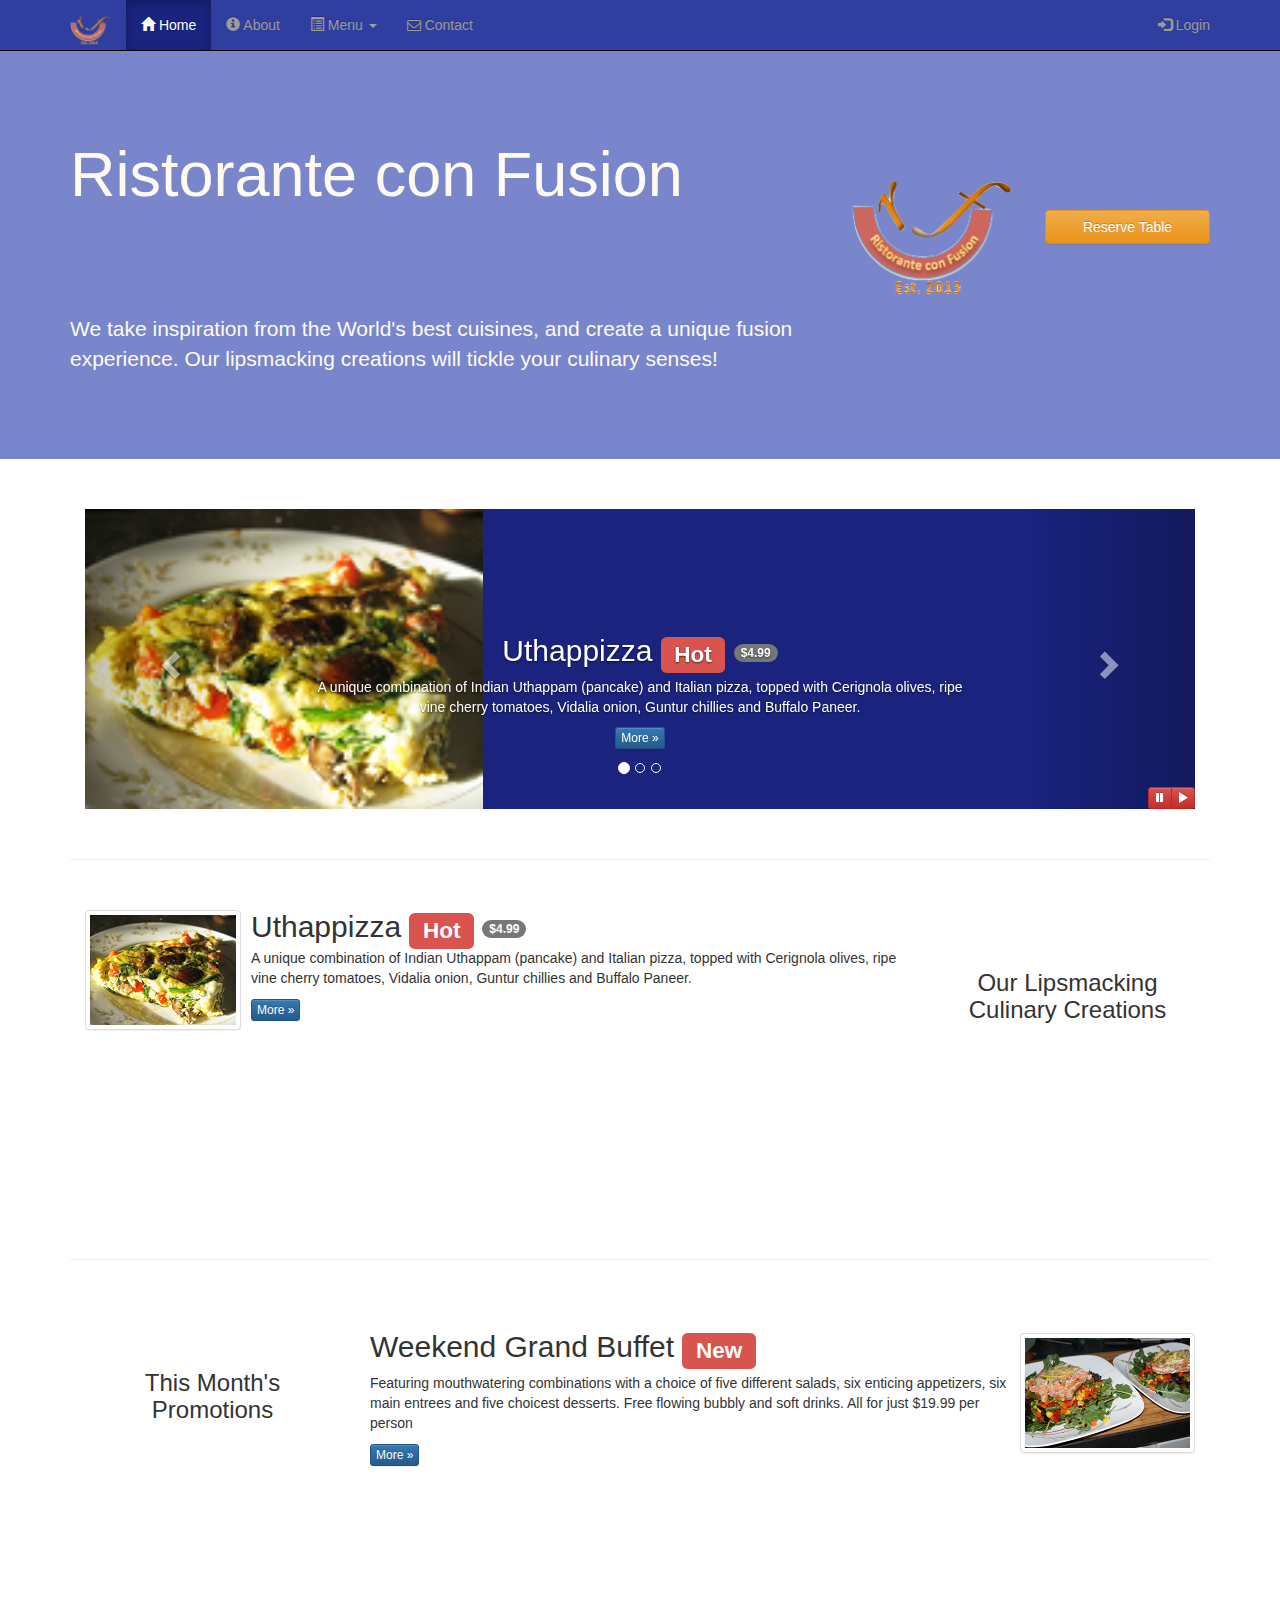
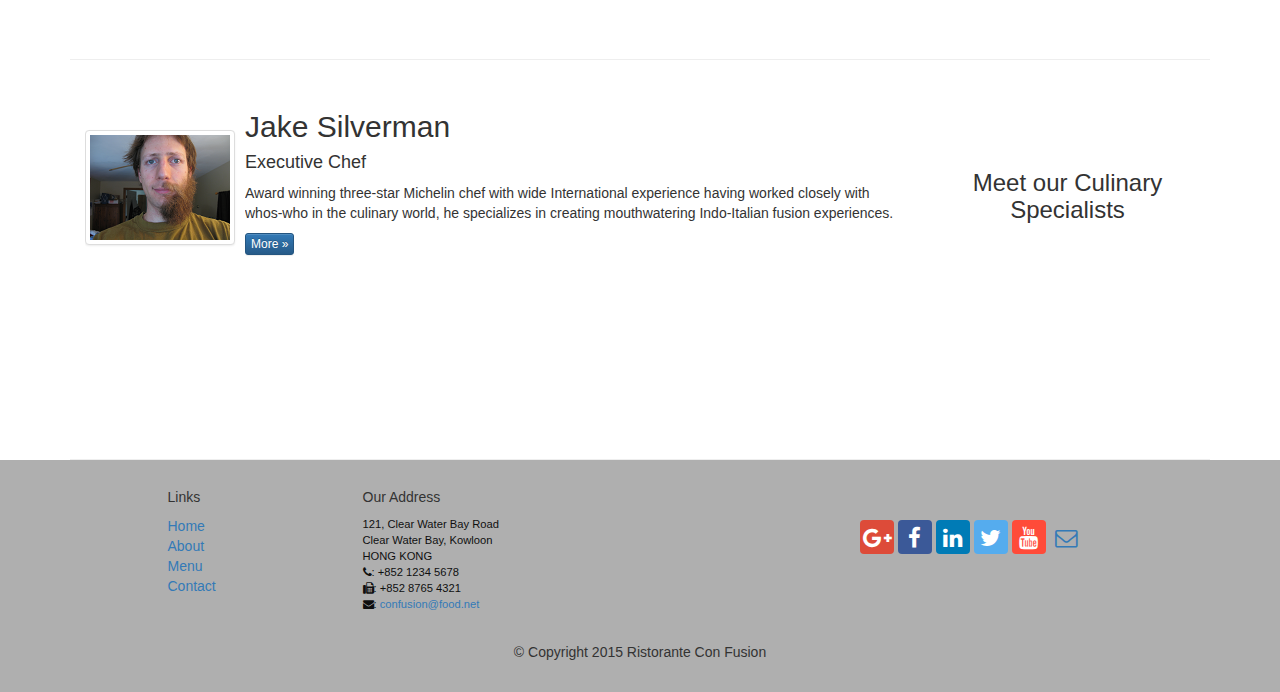
==== commit 56c5081f: "Britney Spears" ====
--- a/index.html
+++ b/index.html
@@ -5,25 +5,29 @@
   <meta http-equiv="X-UA-Compatible" content="IE=edge">
   <meta name="viewport" content="width=device-width, initial-scale=1">
     <title>Ristorante Con Fusion</title>
-    <link rel="stylesheet" href="css/bootstrap.min.css">
+    <!-- <link rel="stylesheet" href="css/bootstrap.min.css"> -->
+
+    <!-- <link href="css/font-awesome.min.css" rel="stylesheet"> -->
+    <link href="css/bootstrap-social.css" rel="stylesheet">
+    <link href="bower_components/bootstrap/dist/css/bootstrap.min.css" rel="stylesheet">
+    <link href="bower_components/bootstrap/dist/css/bootstrap-theme.min.css" rel="stylesheet">
+    <link href="bower_components/font-awesome/css/font-awesome.min.css" rel="stylesheet">
     <link href="css/mystylez.css" rel="stylesheet">
-    <link href="css/font-awesome.min.css" rel="stylesheet">
-    <link href="css/bootstrap-social.css" rel="stylesheet">
     <meta name="viewport" content="width=device-width, initial-scale=1">
 </head>
 
 <body>
-  <nav class="navbar navbar-inverse navbar-fixed-top" role="navigation">
+  <nav class="navbar navbar-inverse navbar-fixed-top" role="navigation" id="color">
     <div class="container">
       <div class="navbar-header">
-                    <button type="button" class="navbar-toggle collapsed" data-toggle="collapse" data-target="#navbar" aria-expanded="false" aria-controls="navbar">
-                        <span class="sr-only">Toggle navigation</span>
-                        <span class="icon-bar"></span>
-                        <span class="icon-bar"></span>
-                        <span class="icon-bar"></span>
-                    </button>
-                    <a class="navbar-brand" href="#"><img src="img/logo.png" height=30 width=41></a>
-                </div>
+          <button type="button" class="navbar-toggle collapsed" data-toggle="collapse" data-target="#navbar" aria-expanded="false" aria-controls="navbar">
+              <span class="sr-only">Toggle navigation</span>
+              <span class="icon-bar"></span>
+              <span class="icon-bar"></span>
+              <span class="icon-bar"></span>
+          </button>
+          <a class="navbar-brand" href="#"><img src="img/logo.png" height=30 width=41></a>
+      </div>
       <div id="navbar" class="navbar-collapse collapse">
         <ul class="nav navbar-nav" id="centerme">
           <li class="active"><a href="#"><span class="glyphicon glyphicon-home"
@@ -50,7 +54,7 @@
           <li><a href="contactus.html"><i class="fa fa-envelope-o"></i> Contact</a></li>
         </ul>
         <ul class="nav navbar-nav navbar-right">
-            <li><a data-toggle="modal" data-target="#loginModal">
+            <li><a id="LoginBtn">
             <span class="glyphicon glyphicon-log-in"></span> Login</a>
             </li>
         </ul>
@@ -182,8 +186,8 @@
                 <div class="col-xs-12 col-sm-2"style="top:90px;">
                   <a type="button"href="#guestform"class="btn btn-warning btn-block"
                  title="Or Call us at +852 12345678"
-                 data-toggle="modal" data-target="#guestformModal"
-                 data-placement="bottom" >Reserve Table
+
+                  id="reserveBtn">Reserve Table
                     </a>
                 </div>
             </div>
@@ -250,6 +254,14 @@
                   <span class="glyphicon glyphicon-chevron-right" aria-hidden="true"></span>
                   <span class="sr-only">Next</span>
               </a>
+                <div class="btn-group" id="carouselButtons">
+                  <button class="btn btn-danger btn-xs" id="carousel-pause">
+                    <span class="glyphicon glyphicon-pause" aria-hidden="true"></span>
+                  </button>
+                  <button class="btn btn-danger btn-xs" id="carousel-play">
+                    <span class="glyphicon glyphicon-play" aria-hidden="true"></span>
+                  </button>
+              </div>
             </div> <!-- carousel div -->
             </div>
        </div>
@@ -448,13 +460,36 @@
 
 
     </footer>
-    <script src="https://ajax.googleapis.com/ajax/libs/jquery/2.1.4/jquery.min.js"></script>
-    <script src="js/bootstrap.min.js"></script>
+    <!-- <script src="https://ajax.googleapis.com/ajax/libs/jquery/2.1.4/jquery.min.js"></script>
+    <script src="js/bootstrap.min.js"></script> -->
+    <script src="bower_components/jquery/dist/jquery.min.js"></script>
+    <!-- Include all compiled plugins (below), or include individual files as needed -->
+    <script src="bower_components/bootstrap/dist/js/bootstrap.min.js"></script>
+
     <!-- <script>
       $(document).ready(function(){
       $('[data-toggle="tooltip"]').tooltip();
        });
     </script> -->
+    <script>
+       $(document).ready(function(){
+           $("#mycarousel").carousel( { interval: 2000 } );
+                         $("#carousel-pause").click(function(){
+               $("#mycarousel").carousel('pause');
+           });
+                       $("#carousel-play").click(function(){
+               $("#mycarousel").carousel('cycle');
+           });
+       });
+   </script>
+   <script>$("#reserveBtn").click(function(){
+        $('#guestformModal').modal('toggle');
+   });
+     </script>
+     <script>$("#LoginBtn").click(function(){
+          $('#loginModal').modal('toggle');
+     });
+       </script>
 
 
 
--- a/css/mystylez.css
+++ b/css/mystylez.css
@@ -1,64 +1,96 @@
-.row-header{margin:0px auto;padding:0px auto;}
-.row-content{margin:0px auto;padding: 50px 0px 50px 0px;border-bottom: 1px ridge;min-height: 400px;}
-.row-footer{background-color: #AfAfAf;margin:0px auto;padding: 20px 0px 20px 0px;}
-.jumbotron{padding:70px 30px 70px 30px;margin:0px auto;background: #7986CB;color:floralwhite;}
-address{font-size: 80%;margin:0px;color:#0f0f0f;}
-body{
-    padding:50px 0px 0px 0px;
-    z-index:0;
+.row-header {
+  margin: 0px auto;
+  padding: 0px 0px;
 }
-
-.navbar-inverse {
-     background: #303F9F;
+.row-content {
+  margin: 0px auto;
+  padding: 50px 0px;
+  border-bottom: 1px ridge;
+  min-height: 400px;
 }
-#centerme{text-align: center;}
-.navbar-inverse .navbar-nav > .active > a,
-.navbar-inverse .navbar-nav > .active > a:hover,
-.navbar-inverse .navbar-nav > .active > a:focus {
-    color: #fff;
-    background: #1A237E;
+.row-footer {
+  margin: 0px auto;
+  padding: 20px 0px;
+  background-color: #AfAfAf;
 }
-
-.navbar-inverse .navbar-nav > .open > a,
- .navbar-inverse .navbar-nav > .open > a:hover,
- .navbar-inverse .navbar-nav > .open > a:focus {
-    color: #fff;
-    background: #1A237E;
+.jumbotron {
+  margin: 0px auto;
+  padding: 70px 30px;
+  background: #7986CB;
+  color: floralwhite;
 }
-
-.navbar-inverse .navbar-nav .open .dropdown-menu> li> a,
-.navbar-inverse .navbar-nav .open .dropdown-menu {
-    background-color: #303F9F;
-    color:#eeeeee;
-}
-
-.navbar-inverse .navbar-nav .open .dropdown-menu> li> a:hover {
-    color:#000000;
-}
-.lines{padding: 30px;margin-top: 20px;margin-bottom: 20px;border:none;}
-h2, h3{font-weight: bold;}
-.jing{padding: 30px;padding-bottom: 90px;}
-#bread{background-color: lightgray;}
-
-.tab-content {
-    border-left: 1px solid #ddd;
-    border-right: 1px solid #ddd;
-    border-bottom: 1px solid #ddd;
-    padding: 10px;
-}
-.affix {
-    top:100px;
-}
-
 .carousel {
-    background:#1A237E;
+  background: #1a237e;
 }
 .carousel .item {
   height: 300px;
 }
-.item img {
-    position: absolute;
-    top: 0;
-    left: 0;
-    min-height: 300px;
+.carousel .item img {
+  left: 0;
+  min-height: 300px;
+  position: absolute;
+  top: 0;
 }
+#color,.navbar-inverse {
+  background: #303f9f!important;
+  color: #ffffff!important;
+}
+.navbar-inverse .navbar-nav > .active > a {
+  background: #1a237e;
+  color: #ffffff;
+}
+.navbar-inverse .navbar-nav > .active > a:hover {
+  background: #1a237e;
+  color: #ffffff;
+}
+.navbar-inverse .navbar-nav > .active > a:focus {
+  background: #1a237e;
+  color: #ffffff;
+}
+.navbar-inverse .navbar-nav > .open > a {
+  background: #1a237e;
+  color: #ffffff;
+}
+.navbar-inverse .navbar-nav > .open > a:hover {
+  background: #1a237e;
+  color: #ffffff;
+}
+.navbar-inverse .navbar-nav > .open > a:focus {
+  background: #1a237e;
+  color: #ffffff;
+}
+.navbar-inverse .navbar-nav .open .dropdown-menu > li > a {
+  background-color: #303f9f;
+  color: #eeeeee;
+}
+.navbar-inverse .navbar-nav .open .dropdown-menu > li > a:hover {
+  color: #000000;
+}
+.navbar-inverse .navbar-nav .open .dropdown-menu {
+  background-color: #303f9f;
+  color: #eeeeee;
+}
+address {
+  color: #0f0f0f;
+  font-size: 80%;
+  margin: 0px;
+}
+body {
+  align: center;
+  padding: 50px 0px 0px 0px;
+  z-index: 0;
+}
+.tab-content {
+  border-bottom: 1px solid #dddddd;
+  border-left: 1px solid #dddddd;
+  border-right: 1px solid #dddddd;
+  padding: 10px;
+}
+.affix {
+  top: 100px;
+}
+#carouselButtons {
+  bottom: 0px;
+  position: absolute;
+  right: 0px;
+}
